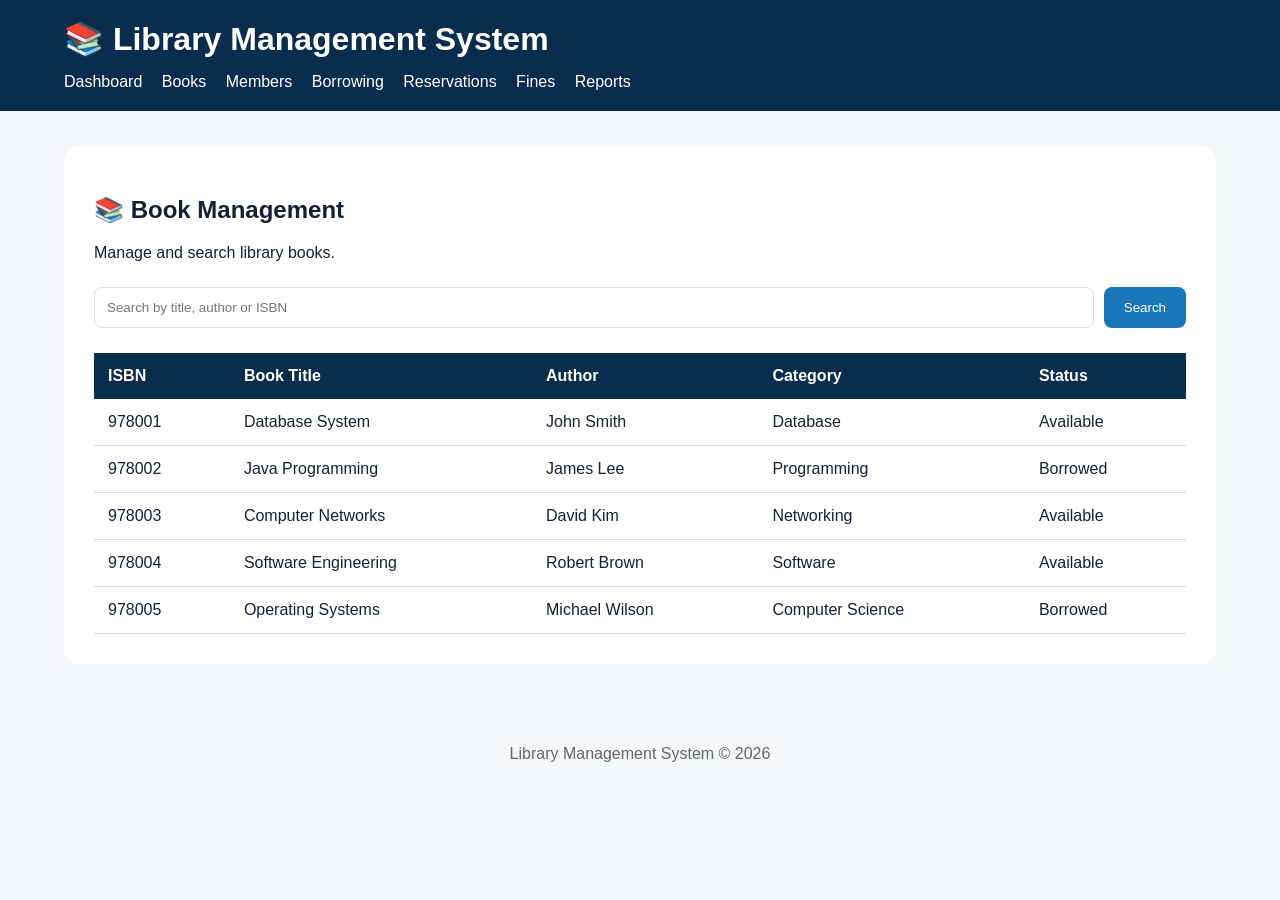
==== books.html @ 22945e9f "Rename book.html to books.html" ====
<!DOCTYPE html>
<html lang="en">
<head>
    <meta charset="UTF-8">
    <meta name="viewport" content="width=device-width, initial-scale=1.0">

    <title>Books - Library Management System</title>

    <link rel="stylesheet" href="style.css">
</head>

<body>

<header>
    <h1>📚 Library Management System</h1>

    <nav>
        <a href="index.html">Dashboard</a>
        <a href="books.html">Books</a>
        <a href="members.html">Members</a>
        <a href="borrowing.html">Borrowing</a>
        <a href="reservations.html">Reservations</a>
        <a href="fines.html">Fines</a>
        <a href="reports.html">Reports</a>
    </nav>
</header>

<main>

    <section class="content">

        <h2>📚 Book Management</h2>

        <p>Manage and search library books.</p>

        <div class="search-box">
            <input type="text" placeholder="Search by title, author or ISBN">
            <button>Search</button>
        </div>

        <table>
            <thead>
                <tr>
                    <th>ISBN</th>
                    <th>Book Title</th>
                    <th>Author</th>
                    <th>Category</th>
                    <th>Status</th>
                </tr>
            </thead>

            <tbody>

                <tr>
                    <td>978001</td>
                    <td>Database System</td>
                    <td>John Smith</td>
                    <td>Database</td>
                    <td>Available</td>
                </tr>

                <tr>
                    <td>978002</td>
                    <td>Java Programming</td>
                    <td>James Lee</td>
                    <td>Programming</td>
                    <td>Borrowed</td>
                </tr>

                <tr>
                    <td>978003</td>
                    <td>Computer Networks</td>
                    <td>David Kim</td>
                    <td>Networking</td>
                    <td>Available</td>
                </tr>

                <tr>
                    <td>978004</td>
                    <td>Software Engineering</td>
                    <td>Robert Brown</td>
                    <td>Software</td>
                    <td>Available</td>
                </tr>

                <tr>
                    <td>978005</td>
                    <td>Operating Systems</td>
                    <td>Michael Wilson</td>
                    <td>Computer Science</td>
                    <td>Borrowed</td>
                </tr>

            </tbody>
        </table>

    </section>

</main>

<footer>
    <p>Library Management System © 2026</p>
</footer>

</body>
</html>
---- style.css ----
* {
    box-sizing: border-box;
}

body {
    margin: 0;
    font-family: Arial, sans-serif;
    background: #f4f7fb;
    color: #172033;
}

header {
    background: #0b2d4d;
    color: white;
    padding: 20px 5%;
}

header h1 {
    margin: 0 0 15px 0;
}

nav a {
    color: white;
    text-decoration: none;
    margin-right: 15px;
}

nav a:hover {
    color: #f59e0b;
}

main {
    width: 90%;
    max-width: 1200px;
    margin: 35px auto;
}

.hero {
    background: #1976b8;
    color: white;
    padding: 50px;
    border-radius: 15px;
}

.hero h2 {
    font-size: 40px;
}

.button {
    display: inline-block;
    background: #f59e0b;
    color: white;
    padding: 12px 20px;
    border-radius: 8px;
    text-decoration: none;
}

.dashboard {
    display: grid;
    grid-template-columns: repeat(4, 1fr);
    gap: 20px;
    margin: 30px 0;
}

.card {
    background: white;
    padding: 25px;
    border-radius: 12px;
    box-shadow: 0 5px 15px #0002;
}

.card p {
    font-size: 30px;
    font-weight: bold;
}

.content {
    background: white;
    padding: 30px;
    border-radius: 15px;
}

.features {
    display: grid;
    grid-template-columns: repeat(2, 1fr);
    gap: 20px;
}

.feature {
    padding: 20px;
    border: 1px solid #ddd;
    border-radius: 10px;
}

.feature h3 {
    color: #0b5a8f;
}

footer {
    text-align: center;
    padding: 30px;
    color: #666;
}

@media (max-width: 800px) {
    .dashboard {
        grid-template-columns: repeat(2, 1fr);
    }

    .features {
        grid-template-columns: 1fr;
    }
}

.search-box {
    display: flex;
    gap: 10px;
    margin: 25px 0;
}

.search-box input {
    flex: 1;
    padding: 12px;
    border: 1px solid #ddd;
    border-radius: 8px;
}

.search-box button {
    background: #1976b8;
    color: white;
    border: none;
    padding: 12px 20px;
    border-radius: 8px;
    cursor: pointer;
}

.search-box button:hover {
    background: #0b5a8f;
}

table {
    width: 100%;
    border-collapse: collapse;
    margin-top: 20px;
}

th {
    background: #0b2d4d;
    color: white;
    padding: 14px;
    text-align: left;
}

td {
    padding: 14px;
    border-bottom: 1px solid #ddd;
}

tr:hover {
    background: #f4f7fb;
}
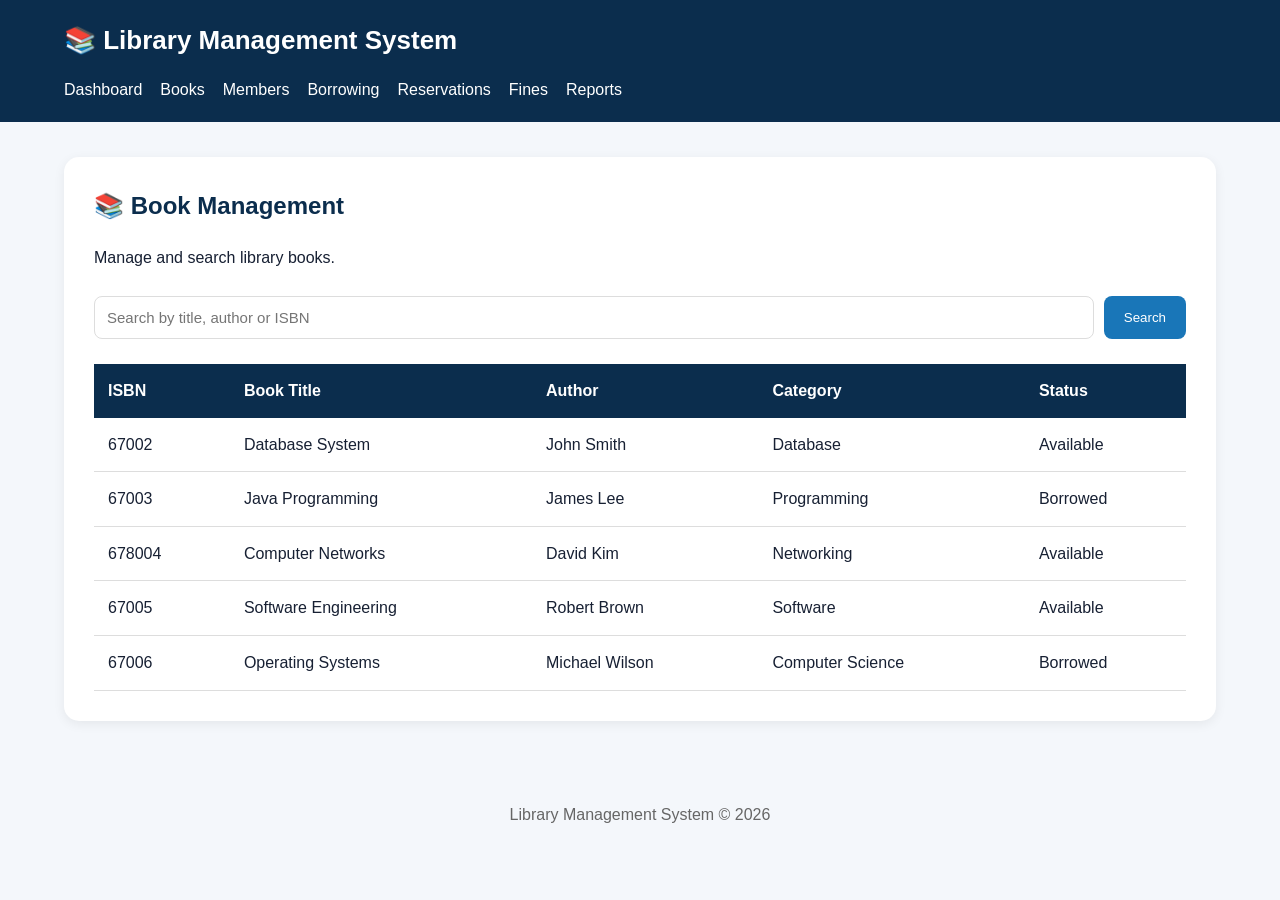
==== commit 107a3695: "Update book IDs in books.html" ====
--- a/books.html
+++ b/books.html
@@ -52,7 +52,7 @@
             <tbody>
 
                 <tr>
-                    <td>978001</td>
+                    <td>67002</td>
                     <td>Database System</td>
                     <td>John Smith</td>
                     <td>Database</td>
@@ -60,7 +60,7 @@
                 </tr>
 
                 <tr>
-                    <td>978002</td>
+                    <td>67003</td>
                     <td>Java Programming</td>
                     <td>James Lee</td>
                     <td>Programming</td>
@@ -68,7 +68,7 @@
                 </tr>
 
                 <tr>
-                    <td>978003</td>
+                    <td>678004</td>
                     <td>Computer Networks</td>
                     <td>David Kim</td>
                     <td>Networking</td>
@@ -76,7 +76,7 @@
                 </tr>
 
                 <tr>
-                    <td>978004</td>
+                    <td>67005</td>
                     <td>Software Engineering</td>
                     <td>Robert Brown</td>
                     <td>Software</td>
@@ -84,7 +84,7 @@
                 </tr>
 
                 <tr>
-                    <td>978005</td>
+                    <td>67006</td>
                     <td>Operating Systems</td>
                     <td>Michael Wilson</td>
                     <td>Computer Science</td>
--- a/style.css
+++ b/style.css
@@ -1,3 +1,8 @@
+/* =====================================================
+   LIBRARY MANAGEMENT SYSTEM
+   GLOBAL STYLE
+   ===================================================== */
+
 * {
     box-sizing: border-box;
 }
@@ -7,7 +12,13 @@
     font-family: Arial, sans-serif;
     background: #f4f7fb;
     color: #172033;
-}
+    line-height: 1.6;
+}
+
+
+/* =====================================================
+   HEADER
+   ===================================================== */
 
 header {
     background: #0b2d4d;
@@ -17,23 +28,45 @@
 
 header h1 {
     margin: 0 0 15px 0;
+    font-size: 26px;
+}
+
+
+/* =====================================================
+   NAVIGATION
+   ===================================================== */
+
+nav {
+    display: flex;
+    flex-wrap: wrap;
+    gap: 18px;
 }
 
 nav a {
     color: white;
     text-decoration: none;
-    margin-right: 15px;
+    font-weight: 500;
 }
 
 nav a:hover {
     color: #f59e0b;
 }
+
+
+/* =====================================================
+   MAIN
+   ===================================================== */
 
 main {
     width: 90%;
     max-width: 1200px;
     margin: 35px auto;
 }
+
+
+/* =====================================================
+   HERO
+   ===================================================== */
 
 .hero {
     background: #1976b8;
@@ -44,7 +77,13 @@
 
 .hero h2 {
     font-size: 40px;
-}
+    margin-top: 0;
+}
+
+
+/* =====================================================
+   BUTTON
+   ===================================================== */
 
 .button {
     display: inline-block;
@@ -53,7 +92,17 @@
     padding: 12px 20px;
     border-radius: 8px;
     text-decoration: none;
-}
+    font-weight: bold;
+}
+
+.button:hover {
+    background: #d97706;
+}
+
+
+/* =====================================================
+   DASHBOARD
+   ===================================================== */
 
 .dashboard {
     display: grid;
@@ -69,16 +118,43 @@
     box-shadow: 0 5px 15px #0002;
 }
 
+.card h3 {
+    margin-top: 0;
+    color: #0b2d4d;
+}
+
 .card p {
     font-size: 30px;
     font-weight: bold;
-}
+    margin-bottom: 0;
+}
+
+
+/* =====================================================
+   GENERAL CONTENT SECTION
+   ===================================================== */
 
 .content {
     background: white;
     padding: 30px;
     border-radius: 15px;
-}
+    margin-bottom: 30px;
+    box-shadow: 0 3px 12px #0001;
+}
+
+.content h2 {
+    color: #0b2d4d;
+    margin-top: 0;
+}
+
+.content h3 {
+    color: #0b5a8f;
+}
+
+
+/* =====================================================
+   DASHBOARD FEATURES
+   ===================================================== */
 
 .features {
     display: grid;
@@ -90,27 +166,17 @@
     padding: 20px;
     border: 1px solid #ddd;
     border-radius: 10px;
+    background: #f9fbfd;
 }
 
 .feature h3 {
     color: #0b5a8f;
 }
 
-footer {
-    text-align: center;
-    padding: 30px;
-    color: #666;
-}
-
-@media (max-width: 800px) {
-    .dashboard {
-        grid-template-columns: repeat(2, 1fr);
-    }
-
-    .features {
-        grid-template-columns: 1fr;
-    }
-}
+
+/* =====================================================
+   SEARCH BOX
+   ===================================================== */
 
 .search-box {
     display: flex;
@@ -123,6 +189,7 @@
     padding: 12px;
     border: 1px solid #ddd;
     border-radius: 8px;
+    font-size: 15px;
 }
 
 .search-box button {
@@ -138,10 +205,21 @@
     background: #0b5a8f;
 }
 
+
+/* =====================================================
+   TABLE
+   ===================================================== */
+
+.table-container {
+    width: 100%;
+    overflow-x: auto;
+}
+
 table {
     width: 100%;
     border-collapse: collapse;
     margin-top: 20px;
+    background: white;
 }
 
 th {
@@ -159,3 +237,706 @@
 tr:hover {
     background: #f4f7fb;
 }
+
+
+/* =====================================================
+   BORROWING PROCESS
+   ===================================================== */
+
+.process {
+    display: flex;
+    align-items: center;
+    justify-content: center;
+    gap: 12px;
+    margin: 25px 0;
+    flex-wrap: wrap;
+}
+
+.process-step {
+    background: white;
+    border: 2px solid #1976b8;
+    border-radius: 12px;
+    width: 150px;
+    min-height: 120px;
+    padding: 15px;
+    text-align: center;
+    box-shadow: 0 4px 10px #0001;
+}
+
+.process-step div:nth-child(2) {
+    font-size: 28px;
+    margin: 8px 0;
+}
+
+.process-step strong {
+    display: block;
+    color: #0b2d4d;
+}
+
+.step-number {
+    width: 28px;
+    height: 28px;
+    line-height: 28px;
+    margin: auto;
+    border-radius: 50%;
+    background: #1976b8;
+    color: white;
+    font-weight: bold;
+}
+
+.process-arrow {
+    font-size: 30px;
+    font-weight: bold;
+    color: #1976b8;
+}
+
+
+/* =====================================================
+   BORROWING STATUS
+   ===================================================== */
+
+.status {
+    display: inline-block;
+    padding: 6px 12px;
+    border-radius: 20px;
+    font-weight: bold;
+    font-size: 13px;
+}
+
+.status.borrowed {
+    background: #dbeafe;
+    color: #1d4ed8;
+}
+
+.status.returned {
+    background: #dcfce7;
+    color: #15803d;
+}
+
+.status.overdue {
+    background: #fee2e2;
+    color: #dc2626;
+}
+
+
+/* =====================================================
+   RESERVATION PROCESS
+   ===================================================== */
+
+.reservation-process {
+    display: flex;
+    align-items: center;
+    justify-content: center;
+    gap: 12px;
+    margin: 25px 0;
+    flex-wrap: wrap;
+}
+
+.reservation-step {
+    background: white;
+    border: 2px solid #1976b8;
+    border-radius: 12px;
+    width: 170px;
+    min-height: 125px;
+    padding: 15px;
+    text-align: center;
+    box-shadow: 0 4px 10px #0001;
+}
+
+.reservation-number {
+    width: 30px;
+    height: 30px;
+    line-height: 30px;
+    margin: auto;
+    border-radius: 50%;
+    background: #1976b8;
+    color: white;
+    font-weight: bold;
+}
+
+.reservation-icon {
+    font-size: 28px;
+    margin: 10px 0;
+}
+
+.reservation-step strong {
+    display: block;
+    color: #0b2d4d;
+}
+
+.reservation-arrow {
+    font-size: 30px;
+    font-weight: bold;
+    color: #1976b8;
+}
+
+
+/* =====================================================
+   RESERVATION STATUS
+   ===================================================== */
+
+.reservation-status {
+    display: inline-block;
+    padding: 6px 12px;
+    border-radius: 20px;
+    font-weight: bold;
+    font-size: 13px;
+}
+
+.reservation-status.waiting {
+    background: #fef3c7;
+    color: #b45309;
+}
+
+.reservation-status.ready {
+    background: #dbeafe;
+    color: #1d4ed8;
+}
+
+.reservation-status.completed {
+    background: #dcfce7;
+    color: #15803d;
+}
+
+
+/* =====================================================
+   RESERVATION INFORMATION
+   ===================================================== */
+
+.reservation-info {
+    display: grid;
+    grid-template-columns: repeat(3, 1fr);
+    gap: 20px;
+    margin-top: 20px;
+}
+
+.info-box {
+    padding: 20px;
+    border: 1px solid #ddd;
+    border-radius: 10px;
+    background: #f9fbfd;
+}
+
+.info-box h3 {
+    color: #0b5a8f;
+    margin-top: 0;
+}
+
+
+/* =====================================================
+   FINE PROCESS
+   ===================================================== */
+
+.fine-process {
+    display: flex;
+    align-items: center;
+    justify-content: center;
+    gap: 12px;
+    margin: 25px 0;
+    flex-wrap: wrap;
+}
+
+.fine-step {
+    background: white;
+    border: 2px solid #1976b8;
+    border-radius: 12px;
+    width: 180px;
+    min-height: 130px;
+    padding: 15px;
+    text-align: center;
+    box-shadow: 0 4px 10px #0001;
+}
+
+.fine-number {
+    width: 30px;
+    height: 30px;
+    line-height: 30px;
+    margin: auto;
+    border-radius: 50%;
+    background: #1976b8;
+    color: white;
+    font-weight: bold;
+}
+
+.fine-icon {
+    font-size: 28px;
+    margin: 10px 0;
+}
+
+.fine-step strong {
+    display: block;
+    color: #0b2d4d;
+}
+
+.fine-arrow {
+    font-size: 30px;
+    font-weight: bold;
+    color: #1976b8;
+}
+
+
+/* =====================================================
+   FINE STATUS
+   ===================================================== */
+
+.fine-status {
+    display: inline-block;
+    padding: 6px 12px;
+    border-radius: 20px;
+    font-weight: bold;
+    font-size: 13px;
+}
+
+.fine-status.unpaid {
+    background: #fee2e2;
+    color: #dc2626;
+}
+
+.fine-status.paid {
+    background: #dcfce7;
+    color: #15803d;
+}
+
+
+/* =====================================================
+   FINE SUMMARY
+   ===================================================== */
+
+.fine-summary {
+    display: grid;
+    grid-template-columns: repeat(3, 1fr);
+    gap: 20px;
+    margin-top: 20px;
+}
+
+.fine-card {
+    background: #f9fbfd;
+    border: 1px solid #ddd;
+    border-radius: 12px;
+    padding: 25px;
+    text-align: center;
+}
+
+.fine-card h3 {
+    margin-top: 0;
+    color: #0b2d4d;
+}
+
+.fine-card p {
+    font-size: 28px;
+    font-weight: bold;
+    color: #1976b8;
+    margin-bottom: 0;
+}
+
+
+/* =====================================================
+   FOOTER
+   ===================================================== */
+
+footer {
+    text-align: center;
+    padding: 30px;
+    color: #666;
+}
+
+
+/* =====================================================
+   MOBILE / TABLET
+   ===================================================== */
+
+@media (max-width: 900px) {
+
+    .dashboard {
+        grid-template-columns: repeat(2, 1fr);
+    }
+
+    .features {
+        grid-template-columns: 1fr;
+    }
+
+    .process,
+    .reservation-process,
+    .fine-process {
+        flex-direction: column;
+    }
+
+    .process-arrow,
+    .reservation-arrow,
+    .fine-arrow {
+        transform: rotate(90deg);
+    }
+
+    .process-step {
+        width: 220px;
+    }
+
+    .reservation-step {
+        width: 220px;
+    }
+
+    .fine-step {
+        width: 220px;
+    }
+
+    .reservation-info {
+        grid-template-columns: 1fr;
+    }
+
+    .fine-summary {
+        grid-template-columns: 1fr;
+    }
+}
+
+
+@media (max-width: 600px) {
+
+    main {
+        width: 94%;
+        margin: 20px auto;
+    }
+
+    header {
+        padding: 18px 4%;
+    }
+
+    header h1 {
+        font-size: 22px;
+    }
+
+    nav {
+        gap: 10px;
+    }
+
+    nav a {
+        font-size: 14px;
+    }
+
+    .hero {
+        padding: 30px;
+    }
+
+    .hero h2 {
+        font-size: 30px;
+    }
+
+    .dashboard {
+        grid-template-columns: 1fr;
+    }
+
+    .search-box {
+        flex-direction: column;
+    }
+
+    .search-box button {
+        width: 100%;
+    }
+
+    .content {
+        padding: 20px;
+    }
+
+}
+
+/* =====================================================
+   DASHBOARD INTERACTIVE CARDS
+   ===================================================== */
+
+.card-link {
+    text-decoration: none;
+    color: inherit;
+    display: block;
+}
+
+.card-link .card {
+    transition: 0.2s;
+    height: 100%;
+}
+
+.card-link:hover .card {
+    transform: translateY(-5px);
+    box-shadow: 0 8px 20px #0003;
+    border: 1px solid #1976b8;
+}
+
+.card-link .card span {
+    color: #1976b8;
+    font-weight: bold;
+}
+
+
+/* =====================================================
+   INTERACTIVE FEATURE CARDS
+   ===================================================== */
+
+.feature-link {
+    text-decoration: none;
+    color: inherit;
+    display: block;
+}
+
+.feature-link .feature {
+    height: 100%;
+    transition: 0.2s;
+}
+
+.feature-link:hover .feature {
+    transform: translateY(-5px);
+    border-color: #1976b8;
+    box-shadow: 0 6px 15px #0002;
+}
+
+.feature-link .feature strong {
+    display: inline-block;
+    margin-top: 10px;
+    color: #1976b8;
+}
+
+/* =========================
+   LOGIN PAGE
+========================= */
+
+.login-page {
+    min-height: 100vh;
+    display: flex;
+    justify-content: center;
+    align-items: center;
+    background: #f4f7fb;
+}
+
+.login-container {
+    width: 100%;
+    max-width: 450px;
+    padding: 20px;
+}
+
+.login-card {
+    background: white;
+    padding: 40px;
+    border-radius: 15px;
+    box-shadow: 0 8px 25px #0002;
+    text-align: center;
+}
+
+.login-logo {
+    font-size: 55px;
+    margin-bottom: 10px;
+}
+
+.login-card h1 {
+    color: #0b2d4d;
+    margin-bottom: 10px;
+}
+
+.login-card h2 {
+    color: #1976b8;
+    margin-bottom: 10px;
+}
+
+.login-description {
+    color: #666;
+    margin-bottom: 30px;
+}
+
+.login-card form {
+    text-align: left;
+}
+
+.login-card label {
+    display: block;
+    margin-bottom: 8px;
+    font-weight: bold;
+    color: #172033;
+}
+
+.login-card input {
+    width: 100%;
+    padding: 13px;
+    margin-bottom: 20px;
+    border: 1px solid #ddd;
+    border-radius: 8px;
+    font-size: 15px;
+}
+
+.login-card input:focus {
+    outline: none;
+    border-color: #1976b8;
+}
+
+.login-button {
+    width: 100%;
+    padding: 13px;
+    border: none;
+    border-radius: 8px;
+    background: #1976b8;
+    color: white;
+    font-size: 16px;
+    font-weight: bold;
+    cursor: pointer;
+}
+
+.login-button:hover {
+    background: #0b5a8f;
+}
+
+#loginMessage {
+    text-align: center;
+    margin-top: 15px;
+    font-weight: bold;
+}
+
+.demo-account {
+    margin-top: 25px;
+    padding: 15px;
+    background: #f4f7fb;
+    border-radius: 8px;
+    color: #555;
+    font-size: 14px;
+}
+
+/* =========================
+   LOGIN / REGISTER
+========================= */
+
+.switch-text {
+    margin-top: 20px;
+    color: #666;
+}
+
+.switch-text a {
+    color: #1976b8;
+    font-weight: bold;
+    text-decoration: none;
+}
+
+.switch-text a:hover {
+    text-decoration: underline;
+}
+
+/* =========================
+   PROJECT / REQUIREMENTS
+========================= */
+
+.content {
+    margin-bottom: 25px;
+}
+
+.content ul {
+    line-height: 1.9;
+    padding-left: 25px;
+}
+
+.flow {
+    display: flex;
+    align-items: center;
+    justify-content: center;
+    gap: 12px;
+    flex-wrap: wrap;
+    margin-top: 30px;
+}
+
+.step {
+    background: white;
+    border: 2px solid #1976b8;
+    border-radius: 12px;
+    padding: 18px;
+    min-width: 140px;
+    text-align: center;
+    box-shadow: 0 4px 10px #0001;
+}
+
+.step strong {
+    display: block;
+    margin-top: 8px;
+    color: #0b5a8f;
+}
+
+.step span {
+    display: block;
+    margin-top: 5px;
+    color: #666;
+    font-size: 13px;
+}
+
+.arrow {
+    font-size: 25px;
+    font-weight: bold;
+    color: #1976b8;
+}
+
+
+/* =========================
+   USE CASES
+========================= */
+
+.usecase-grid {
+    display: grid;
+    grid-template-columns: repeat(3, 1fr);
+    gap: 20px;
+    margin-top: 25px;
+}
+
+.actor-box {
+    background: #f8fafc;
+    border: 1px solid #ddd;
+    border-radius: 12px;
+    padding: 20px;
+}
+
+.actor-box h3 {
+    color: #0b5a8f;
+}
+
+.actor-box li {
+    margin-bottom: 8px;
+}
+
+
+/* =========================
+   ACTIVITY DIAGRAM
+========================= */
+
+.activity-flow {
+    display: flex;
+    flex-direction: column;
+    align-items: center;
+    margin-top: 25px;
+}
+
+.activity-step {
+    background: white;
+    border: 2px solid #1976b8;
+    border-radius: 10px;
+    padding: 14px 25px;
+    min-width: 280px;
+    text-align: center;
+    box-shadow: 0 3px 8px #0001;
+}
+
+.arrow-down {
+    font-size: 25px;
+    color: #1976b8;
+    font-weight: bold;
+    margin: 5px;
+}
+
+
+/* =========================
+   RESPONSIVE
+========================= */
+
+@media (max-width: 800px) {
+
+    .usecase-grid {
+        grid-template-columns: 1fr;
+    }
+
+    .flow {
+        flex-direction: column;
+    }
+
+    .arrow {
+        transform: rotate(90deg);
+    }
+
+}
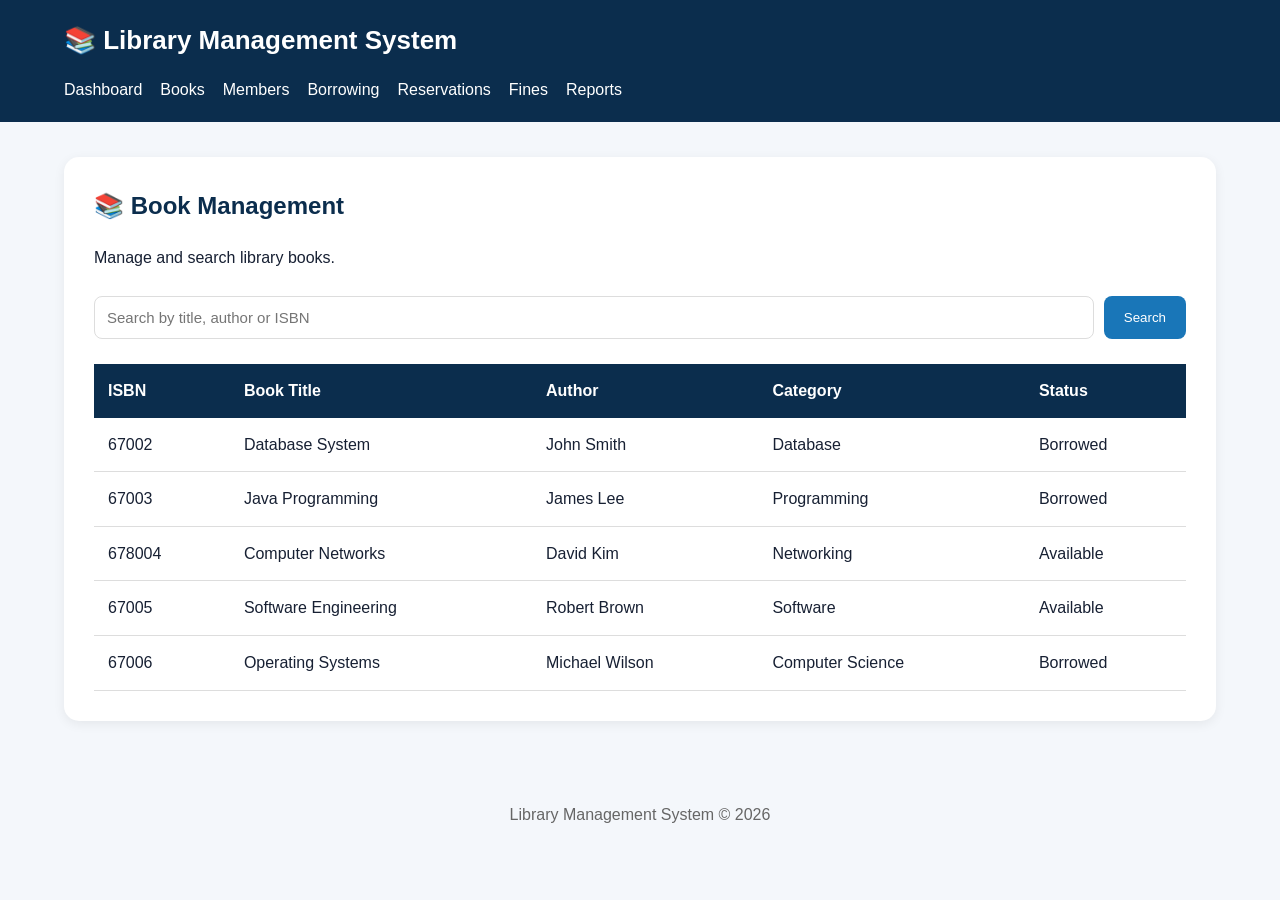
==== commit fad1456c: "Change book status from 'Available' to 'Borrowed'" ====
--- a/books.html
+++ b/books.html
@@ -56,7 +56,7 @@
                     <td>Database System</td>
                     <td>John Smith</td>
                     <td>Database</td>
-                    <td>Available</td>
+                    <td>Borrowed</td>
                 </tr>
 
                 <tr>
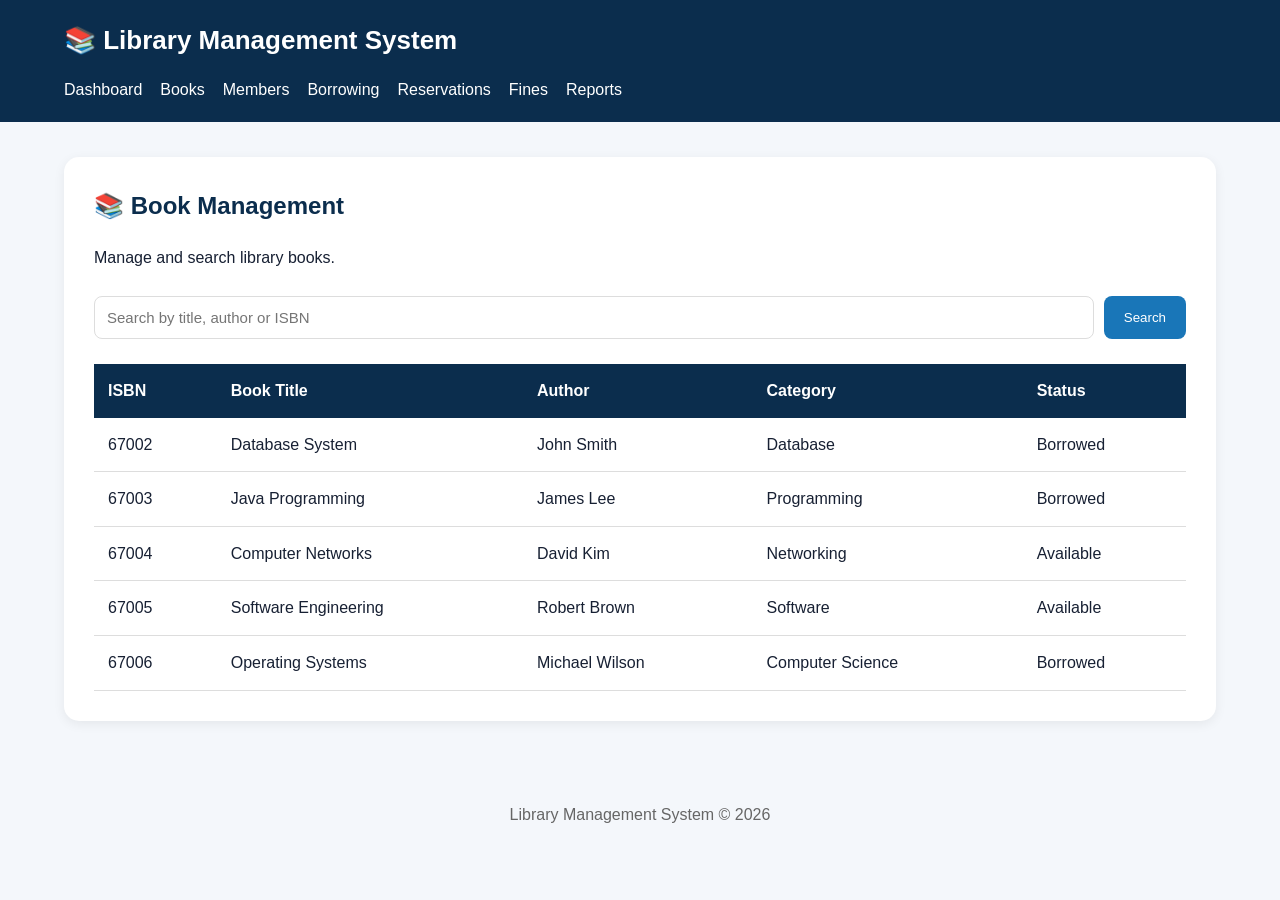
==== commit 8e079161: "Fix book ID from 678004 to 67004" ====
--- a/books.html
+++ b/books.html
@@ -68,7 +68,7 @@
                 </tr>
 
                 <tr>
-                    <td>678004</td>
+                    <td>67004</td>
                     <td>Computer Networks</td>
                     <td>David Kim</td>
                     <td>Networking</td>
